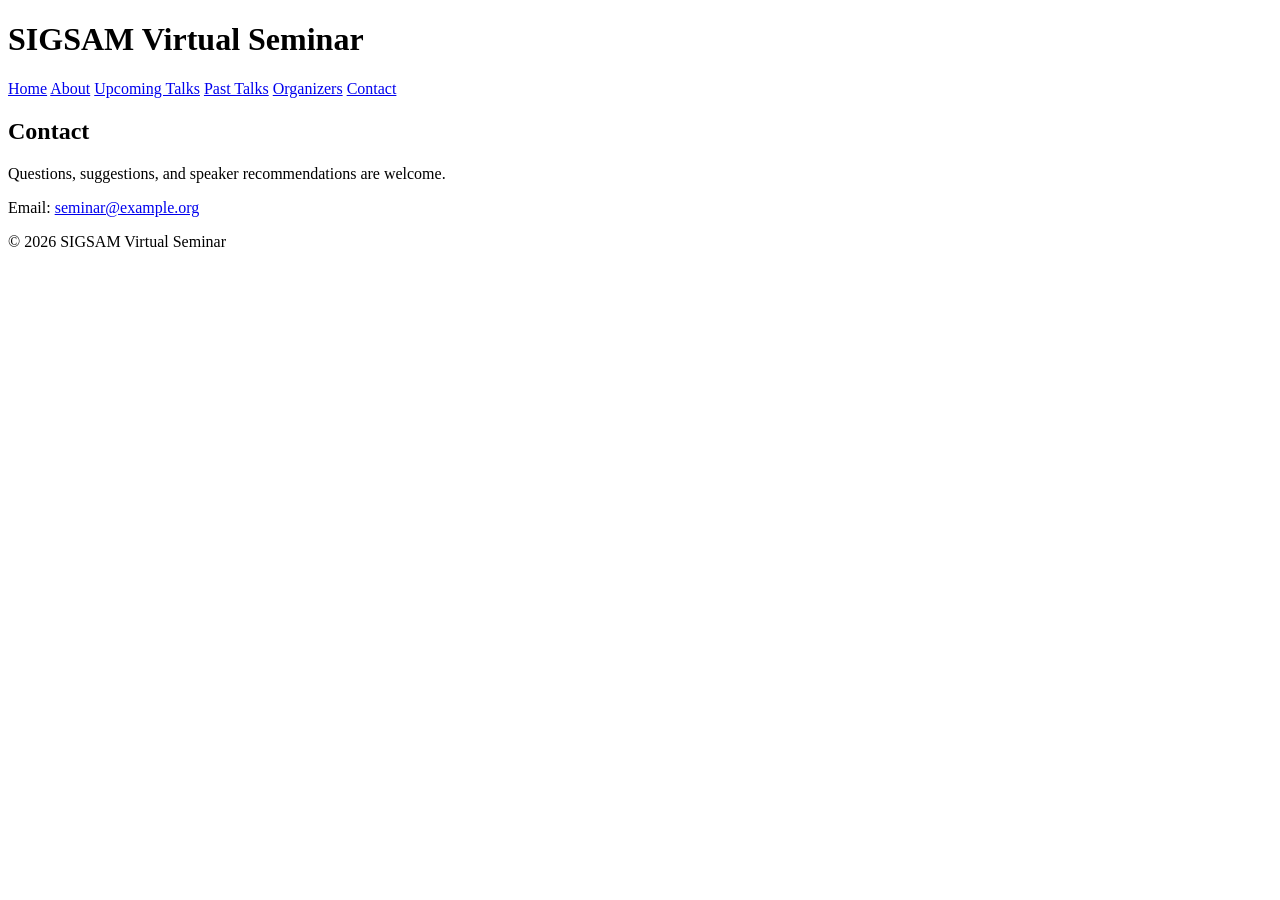
==== contact.html @ 8ceae76d "Create contact.html" ====
<!DOCTYPE html>
<html lang="en">
<head>
  <meta charset="UTF-8">
  <meta name="viewport" content="width=device-width, initial-scale=1.0">
  <title>Contact | SIGSAM Virtual Seminar</title>
  <link rel="stylesheet" href="css/style.css">
</head>

<body>

<header>
  <h1>SIGSAM Virtual Seminar</h1>
</header>

<nav>
  <a href="index.html">Home</a>
  <a href="about.html">About</a>
  <a href="upcoming.html">Upcoming Talks</a>
  <a href="past.html">Past Talks</a>
  <a href="organizers.html">Organizers</a>
  <a href="contact.html">Contact</a>
</nav>

<main>

  <section>
    <h2>Contact</h2>

    <p>
      Questions, suggestions, and speaker recommendations are welcome.
    </p>

    <p>
      Email:
      <a href="mailto:seminar@example.org">
        seminar@example.org
      </a>
    </p>
  </section>

</main>

<footer>
  <p>&copy; 2026 SIGSAM Virtual Seminar</p>
</footer>

</body>
</html>
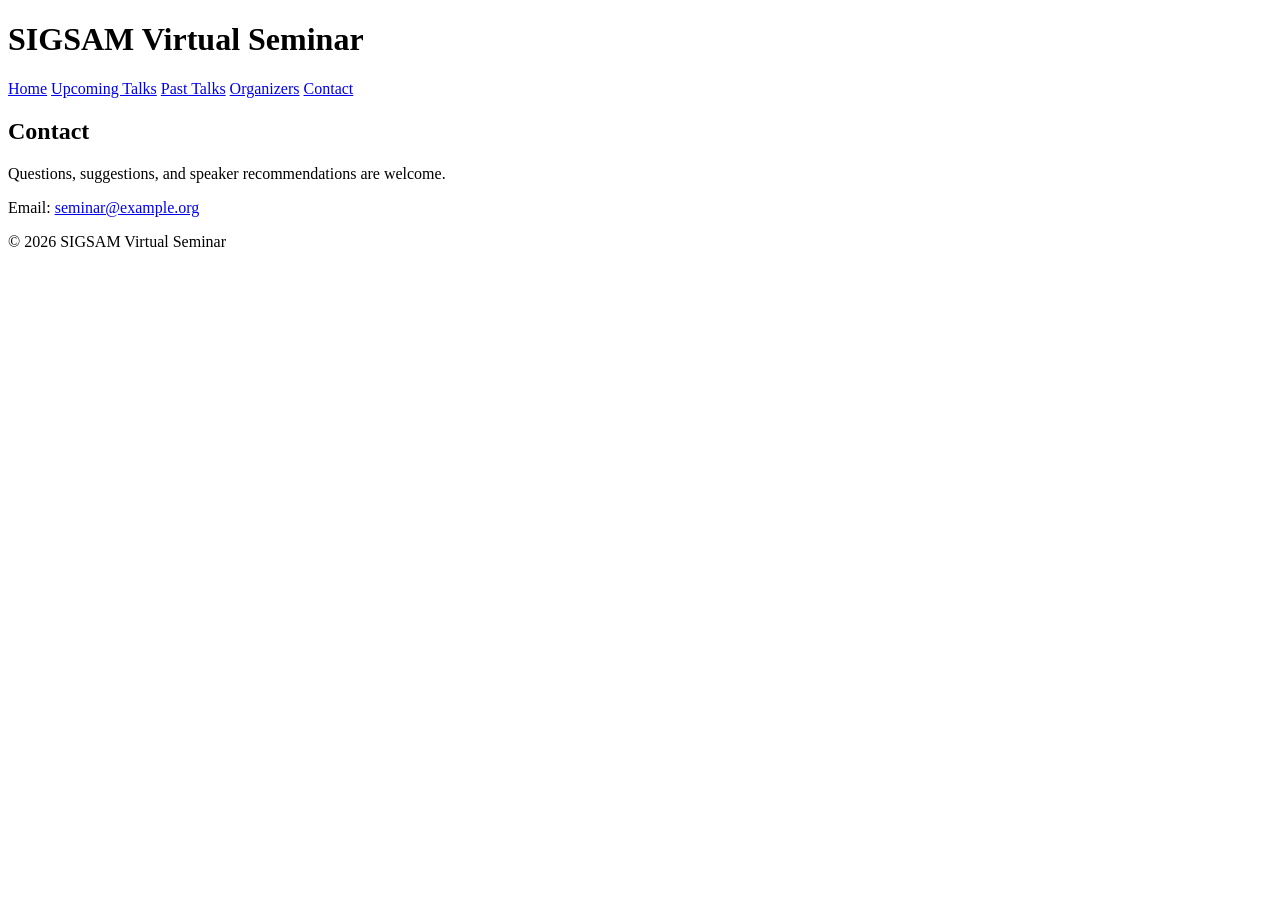
==== commit 8f37d645: "Update contact.html" ====
--- a/contact.html
+++ b/contact.html
@@ -15,7 +15,6 @@
 
 <nav>
   <a href="index.html">Home</a>
-  <a href="about.html">About</a>
   <a href="upcoming.html">Upcoming Talks</a>
   <a href="past.html">Past Talks</a>
   <a href="organizers.html">Organizers</a>
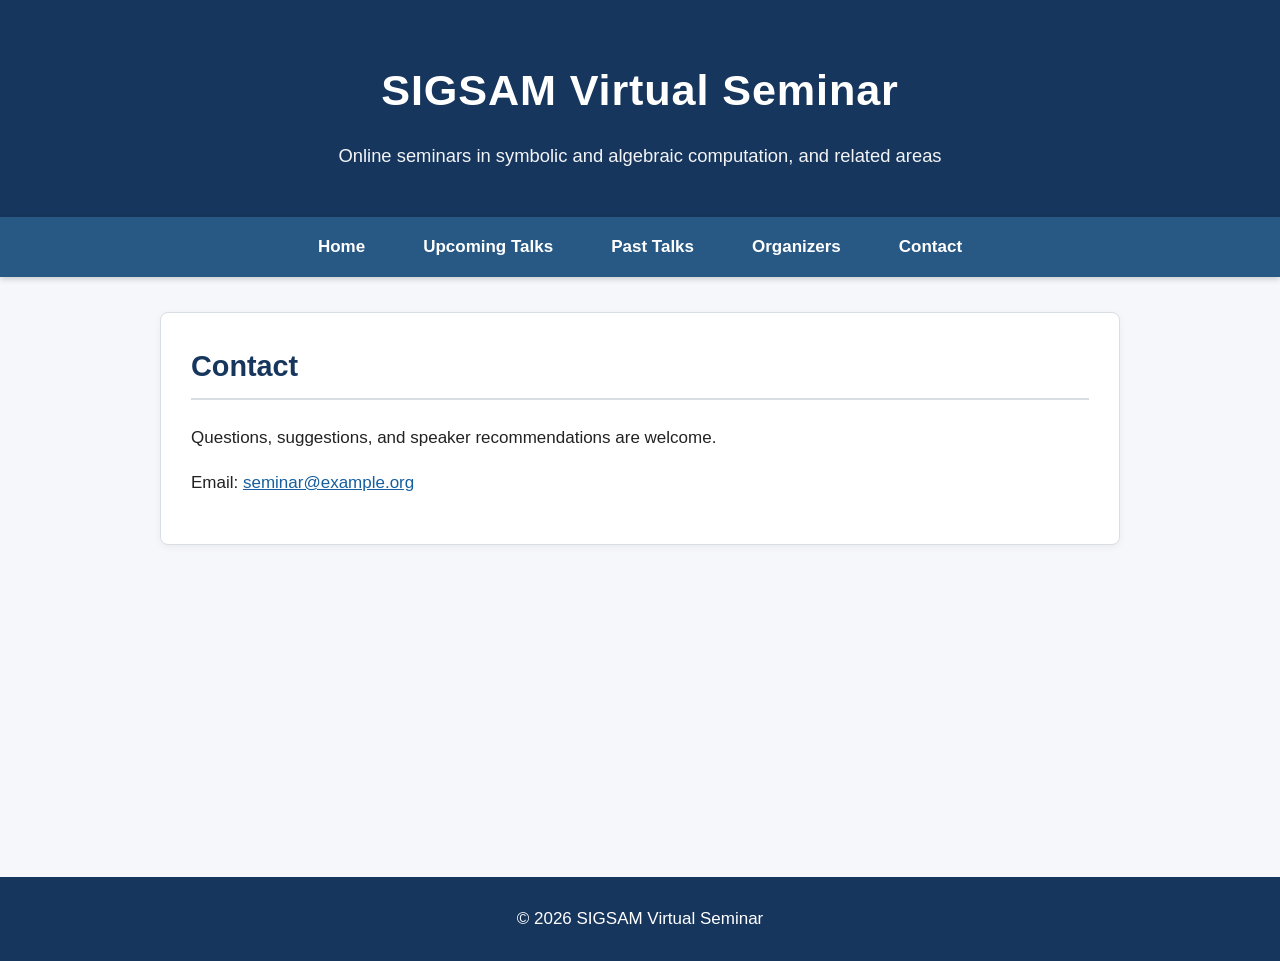
==== commit de26b0bb: "Update contact.html" ====
--- a/contact.html
+++ b/contact.html
@@ -11,14 +11,20 @@
 
 <header>
   <h1>SIGSAM Virtual Seminar</h1>
+  <p>
+    Online seminars in symbolic and algebraic computation, 
+    and related areas
+  </p>
 </header>
 
 <nav>
-  <a href="index.html">Home</a>
-  <a href="upcoming.html">Upcoming Talks</a>
-  <a href="past.html">Past Talks</a>
-  <a href="organizers.html">Organizers</a>
-  <a href="contact.html">Contact</a>
+  <div class="nav-inner">
+    <a href="index.html">Home</a>
+    <a href="upcoming.html">Upcoming Talks</a>
+    <a href="past.html">Past Talks</a>
+    <a href="organizers.html">Organizers</a>
+    <a href="contact.html">Contact</a>
+  </div>
 </nav>
 
 <main>
--- a/css/style.css
+++ b/css/style.css
@@ -0,0 +1,233 @@
+:root {
+  --primary: #17365d;
+  --secondary: #285985;
+  --background: #f5f7fa;
+  --text: #222222;
+  --muted: #5f6670;
+  --border: #d9dee5;
+  --white: #ffffff;
+  --link: #155fa0;
+}
+
+* {
+  box-sizing: border-box;
+}
+
+html {
+  scroll-behavior: smooth;
+}
+
+body {
+  margin: 0;
+  background: var(--background);
+  color: var(--text);
+  font-family: Arial, Helvetica, sans-serif;
+  font-size: 17px;
+  line-height: 1.65;
+}
+
+a {
+  color: var(--link);
+}
+
+a:hover {
+  text-decoration-thickness: 2px;
+}
+
+/* 顶部标题区域 */
+
+header {
+  background: var(--primary);
+  color: var(--white);
+  padding: 55px 20px 45px;
+  text-align: center;
+}
+
+header h1 {
+  margin: 0;
+  font-size: 2.7rem;
+  letter-spacing: 0.02em;
+}
+
+header p {
+  max-width: 800px;
+  margin: 15px auto 0;
+  font-size: 1.15rem;
+  opacity: 0.95;
+}
+
+/* 导航栏 */
+
+nav {
+  position: sticky;
+  top: 0;
+  z-index: 10;
+  background: var(--secondary);
+  box-shadow: 0 2px 6px rgba(0, 0, 0, 0.18);
+}
+
+.nav-inner {
+  display: flex;
+  justify-content: center;
+  align-items: center;
+  gap: 28px;
+
+  max-width: 1050px;
+  margin: 0 auto;
+  padding: 12px 20px;
+}
+
+nav a {
+  display: inline-block;
+  margin: 4px 15px;
+  color: var(--white);
+  font-weight: 600;
+  text-decoration: none;
+}
+
+nav a:hover {
+  text-decoration: underline;
+}
+
+/* 页面主体 */
+
+main {
+  max-width: 1000px;
+  min-height: 520px;
+  margin: 35px auto;
+  padding: 0 20px;
+}
+
+section {
+  margin-bottom: 28px;
+  padding: 30px;
+  background: var(--white);
+  border: 1px solid var(--border);
+  border-radius: 8px;
+  box-shadow: 0 2px 7px rgba(0, 0, 0, 0.05);
+}
+
+h2 {
+  margin-top: 0;
+  padding-bottom: 8px;
+  color: var(--primary);
+  font-size: 1.8rem;
+  border-bottom: 2px solid var(--border);
+}
+
+h3,
+h4 {
+  color: var(--primary);
+}
+
+/* 报告信息 */
+
+.talk-card {
+  margin-top: 20px;
+  padding: 22px;
+  border: 1px solid var(--border);
+  border-radius: 6px;
+}
+
+.talk-card h3 {
+  margin-top: 0;
+  margin-bottom: 5px;
+  font-size: 1.3rem;
+}
+
+.speaker {
+  margin-bottom: 2px;
+  font-size: 1.05rem;
+  font-weight: 700;
+}
+
+.institution,
+.time,
+.location {
+  color: var(--muted);
+}
+
+.abstract,
+.biography {
+  margin-top: 20px;
+}
+
+/* 提示框 */
+
+.notice {
+  padding: 18px;
+  background: #eef5fb;
+  border-left: 5px solid var(--secondary);
+  border-radius: 3px;
+}
+
+/* 按钮 */
+
+.button {
+  display: inline-block;
+  margin-top: 10px;
+  margin-right: 8px;
+  padding: 9px 16px;
+  background: var(--primary);
+  color: var(--white);
+  border-radius: 4px;
+  font-weight: 600;
+  text-decoration: none;
+}
+
+.button:hover {
+  background: var(--secondary);
+}
+
+/* 组织者列表 */
+
+.organizer-list {
+  padding-left: 22px;
+}
+
+.organizer-list li {
+  margin-bottom: 18px;
+}
+
+/* 页脚 */
+
+footer {
+  margin-top: 45px;
+  padding: 28px 20px;
+  background: var(--primary);
+  color: var(--white);
+  text-align: center;
+}
+
+footer p {
+  margin: 0;
+}
+
+footer a {
+  color: var(--white);
+}
+
+/* 移动端 */
+
+@media (max-width: 700px) {
+  header h1 {
+    font-size: 2rem;
+  }
+
+  header {
+    padding: 40px 20px 32px;
+  }
+
+  nav {
+    position: static;
+  }
+
+  nav a {
+    display: block;
+    margin: 8px;
+  }
+
+  section {
+    padding: 22px;
+  }
+}
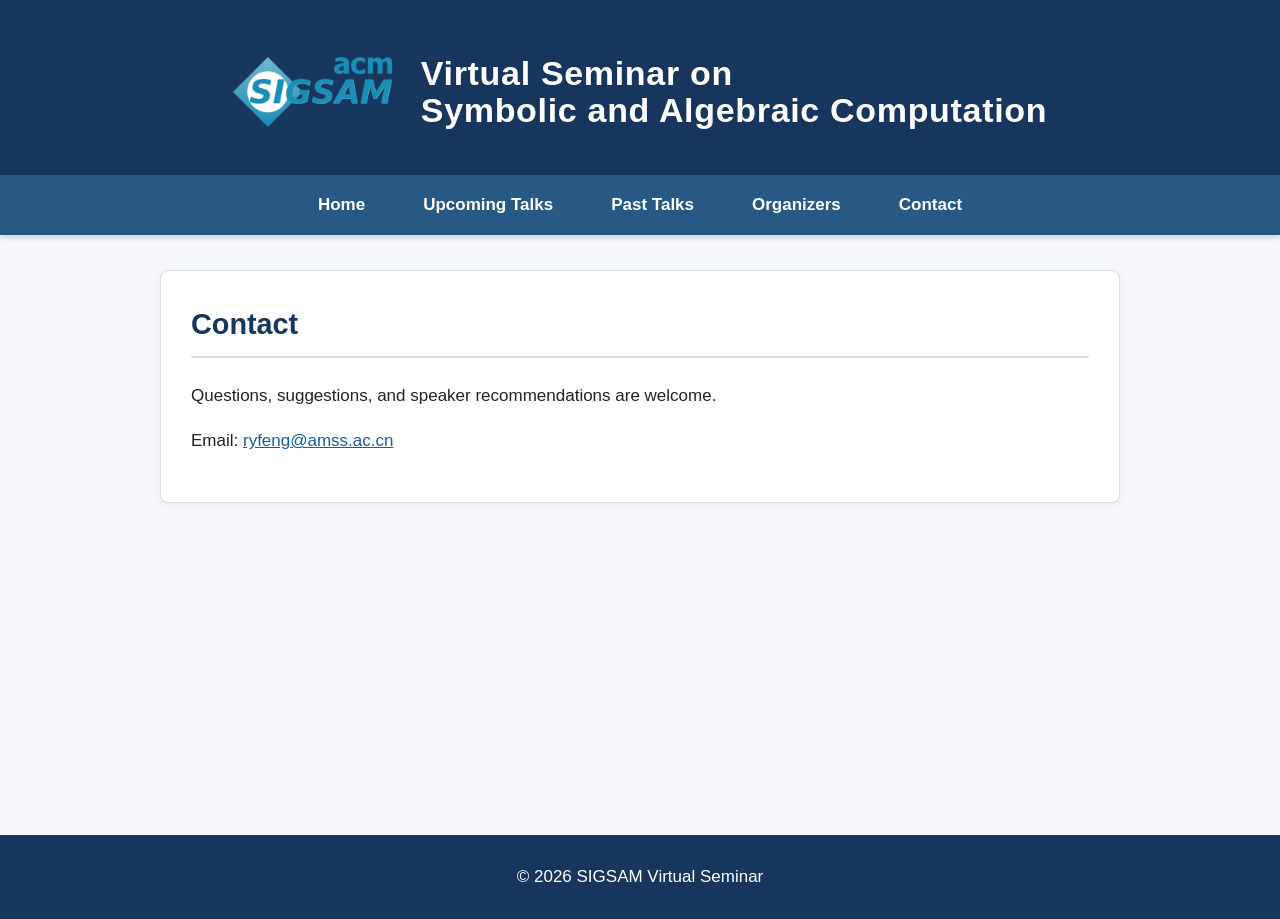
==== commit 32653e5f: "headers of five pages are modified" ====
--- a/contact.html
+++ b/contact.html
@@ -10,11 +10,13 @@
 <body>
 
 <header>
-  <h1>SIGSAM Virtual Seminar</h1>
-  <p>
-    Online seminars in symbolic and algebraic computation, 
-    and related areas
-  </p>
+  <div class="header-inner">
+    <img class="header-logo" src="images/sigsam-logo.png" alt="ACM SIGSAM">
+    <h1 class="header-title">
+      <span>Virtual Seminar on</span>
+      <span>Symbolic and Algebraic Computation</span>
+    </h1>
+  </div>
 </header>
 
 <nav>
@@ -38,9 +40,7 @@
 
     <p>
       Email:
-      <a href="mailto:seminar@example.org">
-        seminar@example.org
-      </a>
+      <a href="mailto:ryfeng@amss.ac.cn">ryfeng@amss.ac.cn</a>
     </p>
   </section>
 
--- a/css/style.css
+++ b/css/style.css
@@ -43,10 +43,34 @@
   text-align: center;
 }
 
+.header-inner {
+  display: flex;
+  align-items: center;
+  justify-content: center;
+  gap: 28px;
+}
+
+.header-logo {
+  display: block;
+  width: 160px;
+  max-width: 35vw;
+  height: auto;
+  margin: 0;
+}
+
 header h1 {
   margin: 0;
-  font-size: 2.7rem;
+  font-size: 2em;
   letter-spacing: 0.02em;
+}
+
+.header-title {
+  text-align: left;
+  line-height: 1.1;
+}
+
+.header-title span {
+  display: block;
 }
 
 header p {
@@ -211,7 +235,11 @@
 
 @media (max-width: 700px) {
   header h1 {
-    font-size: 2rem;
+    font-size: 1.25rem;
+  }
+
+  .header-inner {
+    gap: 16px;
   }
 
   header {
